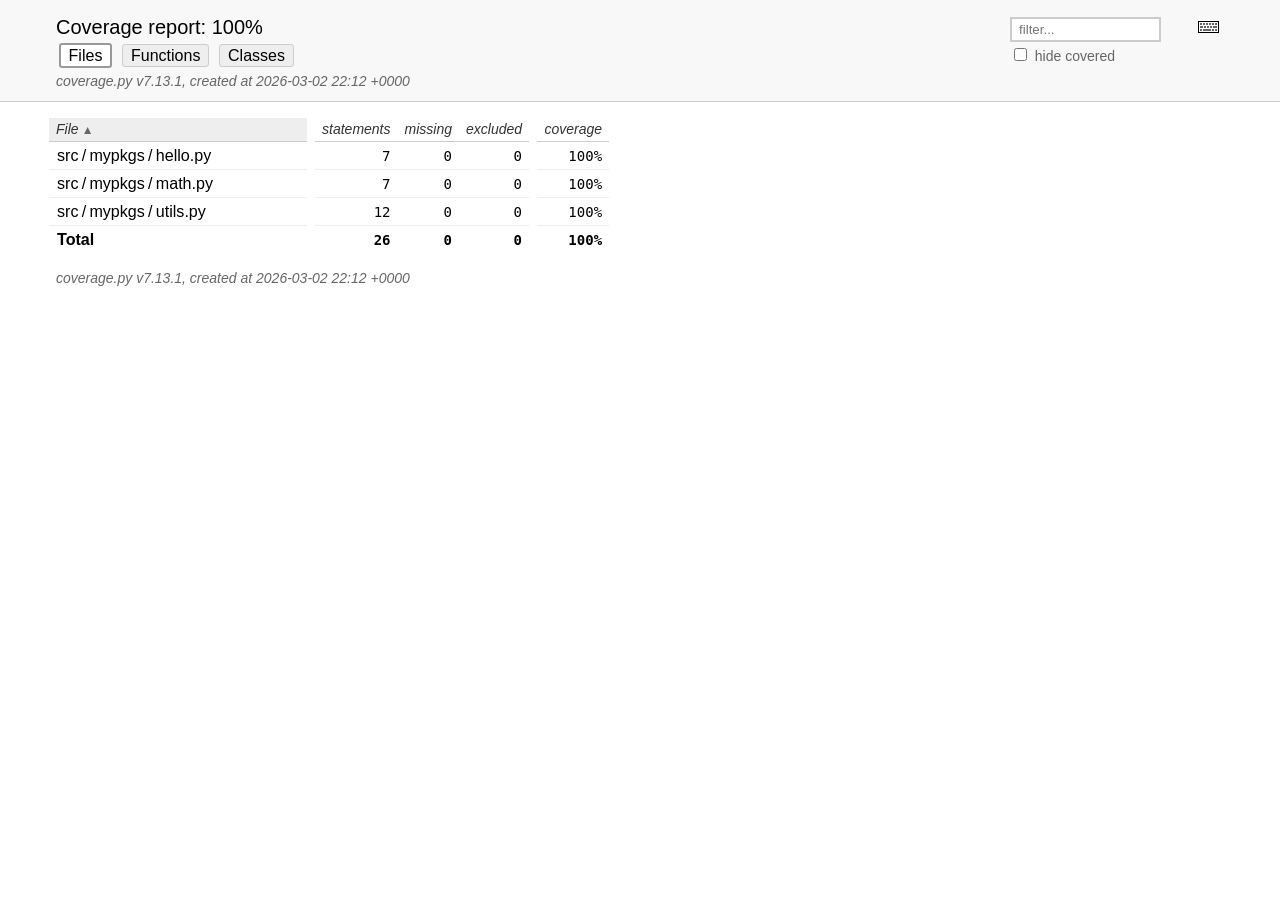
==== htmlcov/index.html @ fff9c295 "Update coverage data" ====
<!DOCTYPE html>
<html lang="en">
<head>
    <meta http-equiv="Content-Type" content="text/html; charset=utf-8">
    <title>Coverage report</title>
    <link rel="icon" sizes="32x32" href="favicon_32_cb_c827f16f.png">
    <link rel="stylesheet" href="style_cb_9ff733b0.css" type="text/css">
    <script src="coverage_html_cb_dd2e7eb5.js" defer></script>
</head>
<body class="indexfile">
<header>
    <div class="content">
        <h1>Coverage report:
            <span class="pc_cov">100%</span>
        </h1>
        <aside id="help_panel_wrapper">
            <input id="help_panel_state" type="checkbox">
            <label for="help_panel_state">
                <img id="keyboard_icon" src="keybd_closed_cb_900cfef5.png" alt="Show/hide keyboard shortcuts">
            </label>
            <div id="help_panel">
                <p class="legend">Shortcuts on this page</p>
                <div class="keyhelp">
                    <p>
                        <kbd>f</kbd>
                        <kbd>s</kbd>
                        <kbd>m</kbd>
                        <kbd>x</kbd>
                        <kbd>c</kbd>
                        &nbsp; change column sorting
                    </p>
                    <p>
                        <kbd>[</kbd>
                        <kbd>]</kbd>
                        &nbsp; prev/next file
                    </p>
                    <p>
                        <kbd>?</kbd> &nbsp; show/hide this help
                    </p>
                </div>
            </div>
        </aside>
        <form id="filter_container">
            <input id="filter" type="text" value="" placeholder="filter...">
            <div>
                <input id="hide100" type="checkbox" >
                <label for="hide100">hide covered</label>
            </div>
        </form>
        <h2>
                <a class="button current">Files</a>
                <a class="button" href="function_index.html">Functions</a>
                <a class="button" href="class_index.html">Classes</a>
        </h2>
        <p class="text">
            <a class="nav" href="https://coverage.readthedocs.io/en/7.13.1">coverage.py v7.13.1</a>,
            created at 2026-03-02 22:12 +0000
        </p>
    </div>
</header>
<main id="index">
    <table class="index" data-sortable>
        <thead>
            <tr class="tablehead" title="Click to sort">
                <th id="file" class="name" aria-sort="none" data-shortcut="f">File<span class="arrows"></span></th>
                <th class="spacer">&nbsp;</th>
                <th id="statements" aria-sort="none" data-default-sort-order="descending" data-shortcut="s">statements<span class="arrows"></span></th>
                <th id="missing" aria-sort="none" data-default-sort-order="descending" data-shortcut="m">missing<span class="arrows"></span></th>
                <th id="excluded" aria-sort="none" data-default-sort-order="descending" data-shortcut="x">excluded<span class="arrows"></span></th>
                <th class="spacer">&nbsp;</th>
                <th id="coverage" aria-sort="none" data-shortcut="c">coverage<span class="arrows"></span></th>
            </tr>
        </thead>
        <tbody>
            <tr class="region">
                <td class="name"><a href="z_d98847eb0ba44d25_hello_py.html">src&#8201;/&#8201;mypkgs&#8201;/&#8201;hello.py</a></td>
                <td class="spacer">&nbsp;</td>
                <td>7</td>
                <td>0</td>
                <td>0</td>
                <td class="spacer">&nbsp;</td>
                <td data-ratio="7 7">100%</td>
            </tr>
            <tr class="region">
                <td class="name"><a href="z_d98847eb0ba44d25_math_py.html">src&#8201;/&#8201;mypkgs&#8201;/&#8201;math.py</a></td>
                <td class="spacer">&nbsp;</td>
                <td>7</td>
                <td>0</td>
                <td>0</td>
                <td class="spacer">&nbsp;</td>
                <td data-ratio="7 7">100%</td>
            </tr>
            <tr class="region">
                <td class="name"><a href="z_d98847eb0ba44d25_utils_py.html">src&#8201;/&#8201;mypkgs&#8201;/&#8201;utils.py</a></td>
                <td class="spacer">&nbsp;</td>
                <td>12</td>
                <td>0</td>
                <td>0</td>
                <td class="spacer">&nbsp;</td>
                <td data-ratio="12 12">100%</td>
            </tr>
        </tbody>
        <tfoot>
            <tr class="total">
                <td class="name">Total</td>
                <td class="spacer">&nbsp;</td>
                <td>26</td>
                <td>0</td>
                <td>0</td>
                <td class="spacer">&nbsp;</td>
                <td data-ratio="26 26">100%</td>
            </tr>
        </tfoot>
    </table>
    <p id="no_rows">
        No items found using the specified filter.
    </p>
</main>
<footer>
    <div class="content">
        <p>
            <a class="nav" href="https://coverage.readthedocs.io/en/7.13.1">coverage.py v7.13.1</a>,
            created at 2026-03-02 22:12 +0000
        </p>
    </div>
    <aside class="hidden">
        <a id="prevFileLink" class="nav" href="z_d98847eb0ba44d25_utils_py.html"></a>
        <a id="nextFileLink" class="nav" href="z_d98847eb0ba44d25_hello_py.html"></a>
        <button type="button" class="button_prev_file" data-shortcut="["></button>
        <button type="button" class="button_next_file" data-shortcut="]"></button>
        <button type="button" class="button_show_hide_help" data-shortcut="?"></button>
    </aside>
</footer>
</body>
</html>
---- htmlcov/style_cb_9ff733b0.css ----
@charset "UTF-8";
/* Licensed under the Apache License: http://www.apache.org/licenses/LICENSE-2.0 */
/* For details: https://github.com/coveragepy/coveragepy/blob/main/NOTICE.txt */
/* Don't edit this .css file. Edit the .scss file instead! */
html, body, h1, h2, h3, p, table, td, th { margin: 0; padding: 0; border: 0; font-weight: inherit; font-style: inherit; font-size: 100%; font-family: inherit; vertical-align: baseline; }

body { font-family: -apple-system, BlinkMacSystemFont, "Segoe UI", Roboto, Ubuntu, Cantarell, "Helvetica Neue", sans-serif; font-size: 1em; background: #fff; color: #000; }

@media (prefers-color-scheme: dark) { body { background: #1e1e1e; } }

@media (prefers-color-scheme: dark) { body { color: #eee; } }

html > body { font-size: 16px; }

a:active, a:focus { outline: 2px dashed #007acc; }

p { font-size: .875em; line-height: 1.4em; }

table { border-collapse: collapse; }

td { vertical-align: top; }

table tr.hidden { display: none !important; }

p#no_rows { display: none; font-size: 1.15em; font-family: -apple-system, BlinkMacSystemFont, "Segoe UI", Roboto, Ubuntu, Cantarell, "Helvetica Neue", sans-serif; }

a.nav { text-decoration: none; color: inherit; }

a.nav:hover { text-decoration: underline; color: inherit; }

.hidden { display: none; }

header { background: #f8f8f8; width: 100%; z-index: 2; border-bottom: 1px solid #ccc; }

@media (prefers-color-scheme: dark) { header { background: black; } }

@media (prefers-color-scheme: dark) { header { border-color: #333; } }

header .content { padding: 1rem 3.5rem; }

header h2 { margin-top: .5em; font-size: 1em; }

header h2 a.button { font-family: inherit; font-size: inherit; border: 1px solid; border-radius: .2em; background: #eee; color: inherit; text-decoration: none; padding: .1em .5em; margin: 1px calc(.1em + 1px); cursor: pointer; border-color: #ccc; }

@media (prefers-color-scheme: dark) { header h2 a.button { background: #333; } }

@media (prefers-color-scheme: dark) { header h2 a.button { border-color: #444; } }

header h2 a.button.current { border: 2px solid; background: #fff; border-color: #999; cursor: default; }

@media (prefers-color-scheme: dark) { header h2 a.button.current { background: #1e1e1e; } }

@media (prefers-color-scheme: dark) { header h2 a.button.current { border-color: #777; } }

header p.text { margin: .5em 0 -.5em; color: #666; font-style: italic; }

@media (prefers-color-scheme: dark) { header p.text { color: #aaa; } }

header.sticky { position: fixed; left: 0; right: 0; height: 2.5em; }

header.sticky .text { display: none; }

header.sticky h1, header.sticky h2 { font-size: 1em; margin-top: 0; display: inline-block; }

header.sticky .content { padding: 0.5rem 3.5rem; }

header.sticky .content p { font-size: 1em; }

header.sticky ~ #source { padding-top: 6.5em; }

main { position: relative; z-index: 1; }

footer { margin: 1rem 3.5rem; }

footer .content { padding: 0; color: #666; font-style: italic; }

@media (prefers-color-scheme: dark) { footer .content { color: #aaa; } }

#index { margin: 1rem 0 0 3.5rem; }

h1 { font-size: 1.25em; display: inline-block; }

#filter_container { float: right; margin: 0 2em 0 0; line-height: 1.66em; }

#filter_container #filter { width: 10em; padding: 0.2em 0.5em; border: 2px solid #ccc; background: #fff; color: #000; }

@media (prefers-color-scheme: dark) { #filter_container #filter { border-color: #444; } }

@media (prefers-color-scheme: dark) { #filter_container #filter { background: #1e1e1e; } }

@media (prefers-color-scheme: dark) { #filter_container #filter { color: #eee; } }

#filter_container #filter:focus { border-color: #007acc; }

#filter_container :disabled ~ label { color: #ccc; }

@media (prefers-color-scheme: dark) { #filter_container :disabled ~ label { color: #444; } }

#filter_container label { font-size: .875em; color: #666; }

@media (prefers-color-scheme: dark) { #filter_container label { color: #aaa; } }

header button { font-family: inherit; font-size: inherit; border: 1px solid; border-radius: .2em; background: #eee; color: inherit; text-decoration: none; padding: .1em .5em; margin: 1px calc(.1em + 1px); cursor: pointer; border-color: #ccc; }

@media (prefers-color-scheme: dark) { header button { background: #333; } }

@media (prefers-color-scheme: dark) { header button { border-color: #444; } }

header button:active, header button:focus { outline: 2px dashed #007acc; }

header button.run { background: #eeffee; }

@media (prefers-color-scheme: dark) { header button.run { background: #373d29; } }

header button.run.show_run { background: #dfd; border: 2px solid #00dd00; margin: 0 .1em; }

@media (prefers-color-scheme: dark) { header button.run.show_run { background: #373d29; } }

header button.mis { background: #ffeeee; }

@media (prefers-color-scheme: dark) { header button.mis { background: #4b1818; } }

header button.mis.show_mis { background: #fdd; border: 2px solid #ff0000; margin: 0 .1em; }

@media (prefers-color-scheme: dark) { header button.mis.show_mis { background: #4b1818; } }

header button.exc { background: #f7f7f7; }

@media (prefers-color-scheme: dark) { header button.exc { background: #333; } }

header button.exc.show_exc { background: #eee; border: 2px solid #808080; margin: 0 .1em; }

@media (prefers-color-scheme: dark) { header button.exc.show_exc { background: #333; } }

header button.par { background: #ffffd5; }

@media (prefers-color-scheme: dark) { header button.par { background: #650; } }

header button.par.show_par { background: #ffa; border: 2px solid #bbbb00; margin: 0 .1em; }

@media (prefers-color-scheme: dark) { header button.par.show_par { background: #650; } }

#help_panel, #source p .annotate.long { display: none; position: absolute; z-index: 999; background: #ffffcc; border: 1px solid #888; border-radius: .2em; color: #333; padding: .25em .5em; }

#source p .annotate.long { white-space: normal; float: right; top: 1.75em; right: 1em; height: auto; }

#help_panel_wrapper { float: right; position: relative; }

#keyboard_icon { margin: 5px; }

#help_panel_state { display: none; }

#help_panel { top: 25px; right: 0; padding: .75em; border: 1px solid #883; color: #333; }

#help_panel .keyhelp p { margin-top: .75em; }

#help_panel .legend { font-style: italic; margin-bottom: 1em; }

.indexfile #help_panel { width: 25em; }

.pyfile #help_panel { width: 18em; }

#help_panel_state:checked ~ #help_panel { display: block; }

kbd { border: 1px solid black; border-color: #888 #333 #333 #888; padding: .1em .35em; font-family: SFMono-Regular, Menlo, Monaco, Consolas, monospace; font-weight: bold; background: #eee; border-radius: 3px; }

#source { padding: 1em 0 1em 3.5rem; font-family: SFMono-Regular, Menlo, Monaco, Consolas, monospace; }

#source p { position: relative; white-space: pre; }

#source p * { box-sizing: border-box; }

#source p .n { float: left; text-align: right; width: 3.5rem; box-sizing: border-box; margin-left: -3.5rem; padding-right: 1em; color: #999; user-select: none; }

@media (prefers-color-scheme: dark) { #source p .n { color: #777; } }

#source p .n.highlight { background: #ffdd00; }

#source p .n a { scroll-margin-top: 6em; text-decoration: none; color: #999; }

@media (prefers-color-scheme: dark) { #source p .n a { color: #777; } }

#source p .n a:hover { text-decoration: underline; color: #999; }

@media (prefers-color-scheme: dark) { #source p .n a:hover { color: #777; } }

#source p .t { display: inline-block; width: 100%; box-sizing: border-box; margin-left: -.5em; padding-left: 0.3em; border-left: 0.2em solid #fff; }

@media (prefers-color-scheme: dark) { #source p .t { border-color: #1e1e1e; } }

#source p .t:hover { background: #f2f2f2; }

@media (prefers-color-scheme: dark) { #source p .t:hover { background: #282828; } }

#source p .t:hover ~ .r .annotate.long { display: block; }

#source p .t .com { color: #008000; font-style: italic; line-height: 1px; }

@media (prefers-color-scheme: dark) { #source p .t .com { color: #6a9955; } }

#source p .t .key { font-weight: bold; line-height: 1px; }

#source p .t .str, #source p .t .fst { color: #0451a5; }

@media (prefers-color-scheme: dark) { #source p .t .str, #source p .t .fst { color: #9cdcfe; } }

#source p.mis .t { border-left: 0.2em solid #ff0000; }

#source p.mis.show_mis .t { background: #fdd; }

@media (prefers-color-scheme: dark) { #source p.mis.show_mis .t { background: #4b1818; } }

#source p.mis.show_mis .t:hover { background: #f2d2d2; }

@media (prefers-color-scheme: dark) { #source p.mis.show_mis .t:hover { background: #532323; } }

#source p.mis.mis2 .t { border-left: 0.2em dotted #ff0000; }

#source p.mis.mis2.show_mis .t { background: #ffeeee; }

@media (prefers-color-scheme: dark) { #source p.mis.mis2.show_mis .t { background: #351b1b; } }

#source p.mis.mis2.show_mis .t:hover { background: #f2d2d2; }

@media (prefers-color-scheme: dark) { #source p.mis.mis2.show_mis .t:hover { background: #532323; } }

#source p.run .t { border-left: 0.2em solid #00dd00; }

#source p.run.show_run .t { background: #dfd; }

@media (prefers-color-scheme: dark) { #source p.run.show_run .t { background: #373d29; } }

#source p.run.show_run .t:hover { background: #d2f2d2; }

@media (prefers-color-scheme: dark) { #source p.run.show_run .t:hover { background: #404633; } }

#source p.run.run2 .t { border-left: 0.2em dotted #00dd00; }

#source p.run.run2.show_run .t { background: #eeffee; }

@media (prefers-color-scheme: dark) { #source p.run.run2.show_run .t { background: #2b2e24; } }

#source p.run.run2.show_run .t:hover { background: #d2f2d2; }

@media (prefers-color-scheme: dark) { #source p.run.run2.show_run .t:hover { background: #404633; } }

#source p.exc .t { border-left: 0.2em solid #808080; }

#source p.exc.show_exc .t { background: #eee; }

@media (prefers-color-scheme: dark) { #source p.exc.show_exc .t { background: #333; } }

#source p.exc.show_exc .t:hover { background: #e2e2e2; }

@media (prefers-color-scheme: dark) { #source p.exc.show_exc .t:hover { background: #3c3c3c; } }

#source p.exc.exc2 .t { border-left: 0.2em dotted #808080; }

#source p.exc.exc2.show_exc .t { background: #f7f7f7; }

@media (prefers-color-scheme: dark) { #source p.exc.exc2.show_exc .t { background: #292929; } }

#source p.exc.exc2.show_exc .t:hover { background: #e2e2e2; }

@media (prefers-color-scheme: dark) { #source p.exc.exc2.show_exc .t:hover { background: #3c3c3c; } }

#source p.par .t { border-left: 0.2em solid #bbbb00; }

#source p.par.show_par .t { background: #ffa; }

@media (prefers-color-scheme: dark) { #source p.par.show_par .t { background: #650; } }

#source p.par.show_par .t:hover { background: #f2f2a2; }

@media (prefers-color-scheme: dark) { #source p.par.show_par .t:hover { background: #6d5d0c; } }

#source p.par.par2 .t { border-left: 0.2em dotted #bbbb00; }

#source p.par.par2.show_par .t { background: #ffffd5; }

@media (prefers-color-scheme: dark) { #source p.par.par2.show_par .t { background: #423a0f; } }

#source p.par.par2.show_par .t:hover { background: #f2f2a2; }

@media (prefers-color-scheme: dark) { #source p.par.par2.show_par .t:hover { background: #6d5d0c; } }

#source p .r { position: absolute; top: 0; right: 2.5em; font-family: -apple-system, BlinkMacSystemFont, "Segoe UI", Roboto, Ubuntu, Cantarell, "Helvetica Neue", sans-serif; }

#source p .annotate { font-family: -apple-system, BlinkMacSystemFont, "Segoe UI", Roboto, Ubuntu, Cantarell, "Helvetica Neue", sans-serif; color: #666; padding-right: .5em; }

@media (prefers-color-scheme: dark) { #source p .annotate { color: #ddd; } }

#source p .annotate.short:hover ~ .long { display: block; }

#source p .annotate.long { width: 30em; right: 2.5em; }

#source p input { display: none; }

#source p input ~ .r label.ctx { cursor: pointer; border-radius: .25em; }

#source p input ~ .r label.ctx::before { content: "▶ "; }

#source p input ~ .r label.ctx:hover { background: #e8f4ff; color: #666; }

@media (prefers-color-scheme: dark) { #source p input ~ .r label.ctx:hover { background: #0f3a42; } }

@media (prefers-color-scheme: dark) { #source p input ~ .r label.ctx:hover { color: #aaa; } }

#source p input:checked ~ .r label.ctx { background: #d0e8ff; color: #666; border-radius: .75em .75em 0 0; padding: 0 .5em; margin: -.25em 0; }

@media (prefers-color-scheme: dark) { #source p input:checked ~ .r label.ctx { background: #056; } }

@media (prefers-color-scheme: dark) { #source p input:checked ~ .r label.ctx { color: #aaa; } }

#source p input:checked ~ .r label.ctx::before { content: "▼ "; }

#source p input:checked ~ .ctxs { padding: .25em .5em; overflow-y: scroll; max-height: 10.5em; }

#source p label.ctx { color: #999; display: inline-block; padding: 0 .5em; font-size: .8333em; }

@media (prefers-color-scheme: dark) { #source p label.ctx { color: #777; } }

#source p .ctxs { display: block; max-height: 0; overflow-y: hidden; transition: all .2s; padding: 0 .5em; font-family: -apple-system, BlinkMacSystemFont, "Segoe UI", Roboto, Ubuntu, Cantarell, "Helvetica Neue", sans-serif; white-space: nowrap; background: #d0e8ff; border-radius: .25em; margin-right: 1.75em; text-align: right; }

@media (prefers-color-scheme: dark) { #source p .ctxs { background: #056; } }

#index { font-family: SFMono-Regular, Menlo, Monaco, Consolas, monospace; font-size: 0.875em; }

#index table.index { margin-left: -.5em; }

#index td, #index th { text-align: right; vertical-align: baseline; padding: .25em .5em; border-bottom: 1px solid #eee; }

@media (prefers-color-scheme: dark) { #index td, #index th { border-color: #333; } }

#index td.name, #index th.name { text-align: left; width: auto; font-family: -apple-system, BlinkMacSystemFont, "Segoe UI", Roboto, Ubuntu, Cantarell, "Helvetica Neue", sans-serif; min-width: 15em; }

#index td.left, #index th.left { text-align: left; }

#index td.spacer, #index th.spacer { border: none; padding: 0; }

#index td.spacer:hover, #index th.spacer:hover { background: inherit; }

#index th { font-family: -apple-system, BlinkMacSystemFont, "Segoe UI", Roboto, Ubuntu, Cantarell, "Helvetica Neue", sans-serif; font-style: italic; color: #333; border-color: #ccc; cursor: pointer; }

@media (prefers-color-scheme: dark) { #index th { color: #ddd; } }

@media (prefers-color-scheme: dark) { #index th { border-color: #444; } }

#index th:hover { background: #eee; }

@media (prefers-color-scheme: dark) { #index th:hover { background: #333; } }

#index th .arrows { color: #666; font-size: 85%; font-family: sans-serif; font-style: normal; pointer-events: none; }

#index th[aria-sort="ascending"], #index th[aria-sort="descending"] { white-space: nowrap; background: #eee; padding-left: .5em; }

@media (prefers-color-scheme: dark) { #index th[aria-sort="ascending"], #index th[aria-sort="descending"] { background: #333; } }

#index th[aria-sort="ascending"] .arrows::after { content: " ▲"; }

#index th[aria-sort="descending"] .arrows::after { content: " ▼"; }

#index tr.grouphead th { cursor: default; font-style: normal; border-color: #999; }

@media (prefers-color-scheme: dark) { #index tr.grouphead th { border-color: #777; } }

#index td.name { font-size: 1.15em; }

#index td.name a { text-decoration: none; color: inherit; }

#index td.name .no-noun { font-style: italic; }

#index tr.total td, #index tr.total_dynamic td { font-weight: bold; border-bottom: none; }

#index tr.region:hover { background: #eee; }

@media (prefers-color-scheme: dark) { #index tr.region:hover { background: #333; } }

#index tr.region:hover td.name { text-decoration: underline; color: inherit; }

#scroll_marker { position: fixed; z-index: 3; right: 0; top: 0; width: 16px; height: 100%; background: #fff; border-left: 1px solid #eee; will-change: transform; }

@media (prefers-color-scheme: dark) { #scroll_marker { background: #1e1e1e; } }

@media (prefers-color-scheme: dark) { #scroll_marker { border-color: #333; } }

#scroll_marker .marker { background: #ccc; position: absolute; min-height: 3px; width: 100%; }

@media (prefers-color-scheme: dark) { #scroll_marker .marker { background: #444; } }
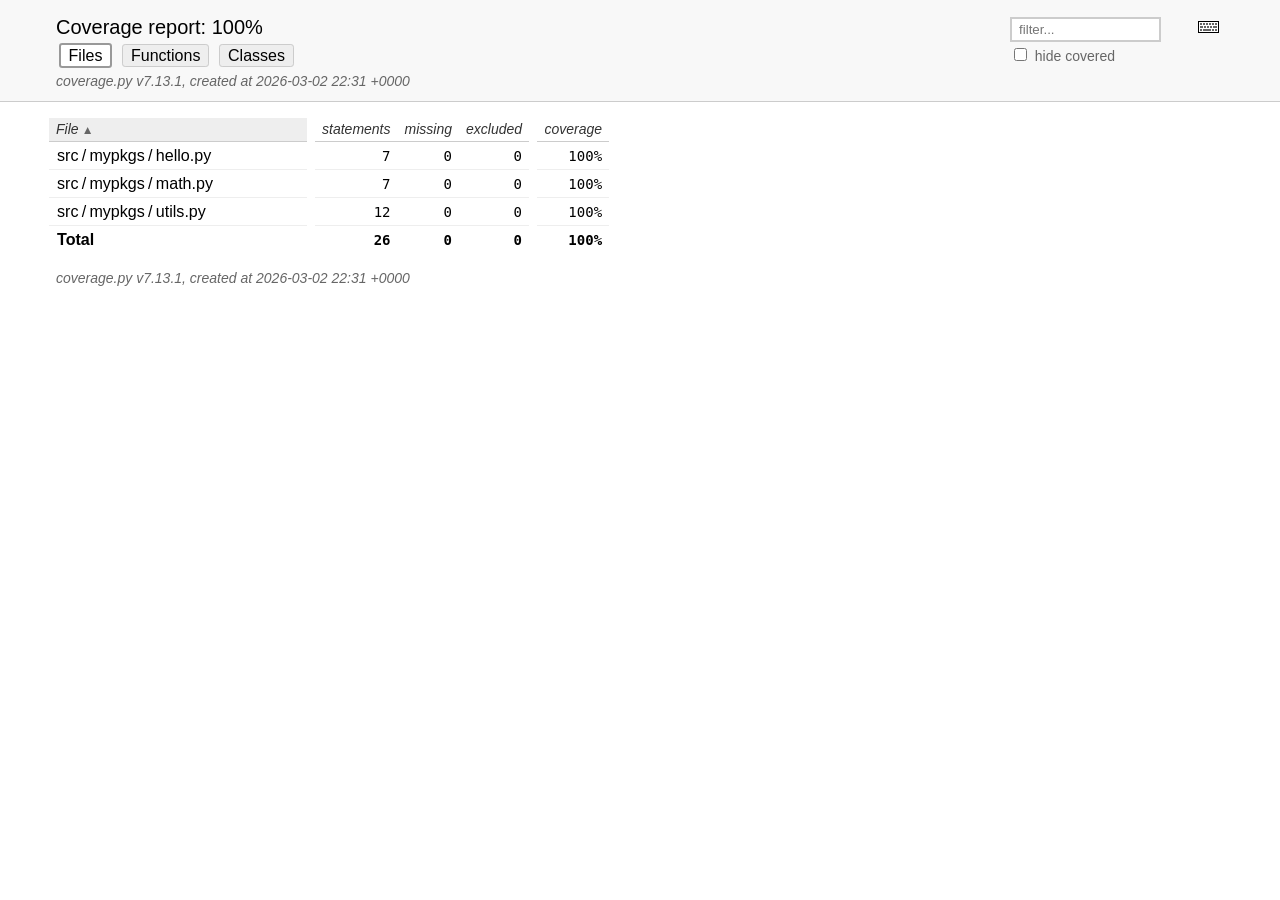
==== commit 67a92ff6: "Update coverage data" ====
--- a/htmlcov/index.html
+++ b/htmlcov/index.html
@@ -54,7 +54,7 @@
         </h2>
         <p class="text">
             <a class="nav" href="https://coverage.readthedocs.io/en/7.13.1">coverage.py v7.13.1</a>,
-            created at 2026-03-02 22:12 +0000
+            created at 2026-03-02 22:31 +0000
         </p>
     </div>
 </header>
@@ -120,7 +120,7 @@
     <div class="content">
         <p>
             <a class="nav" href="https://coverage.readthedocs.io/en/7.13.1">coverage.py v7.13.1</a>,
-            created at 2026-03-02 22:12 +0000
+            created at 2026-03-02 22:31 +0000
         </p>
     </div>
     <aside class="hidden">
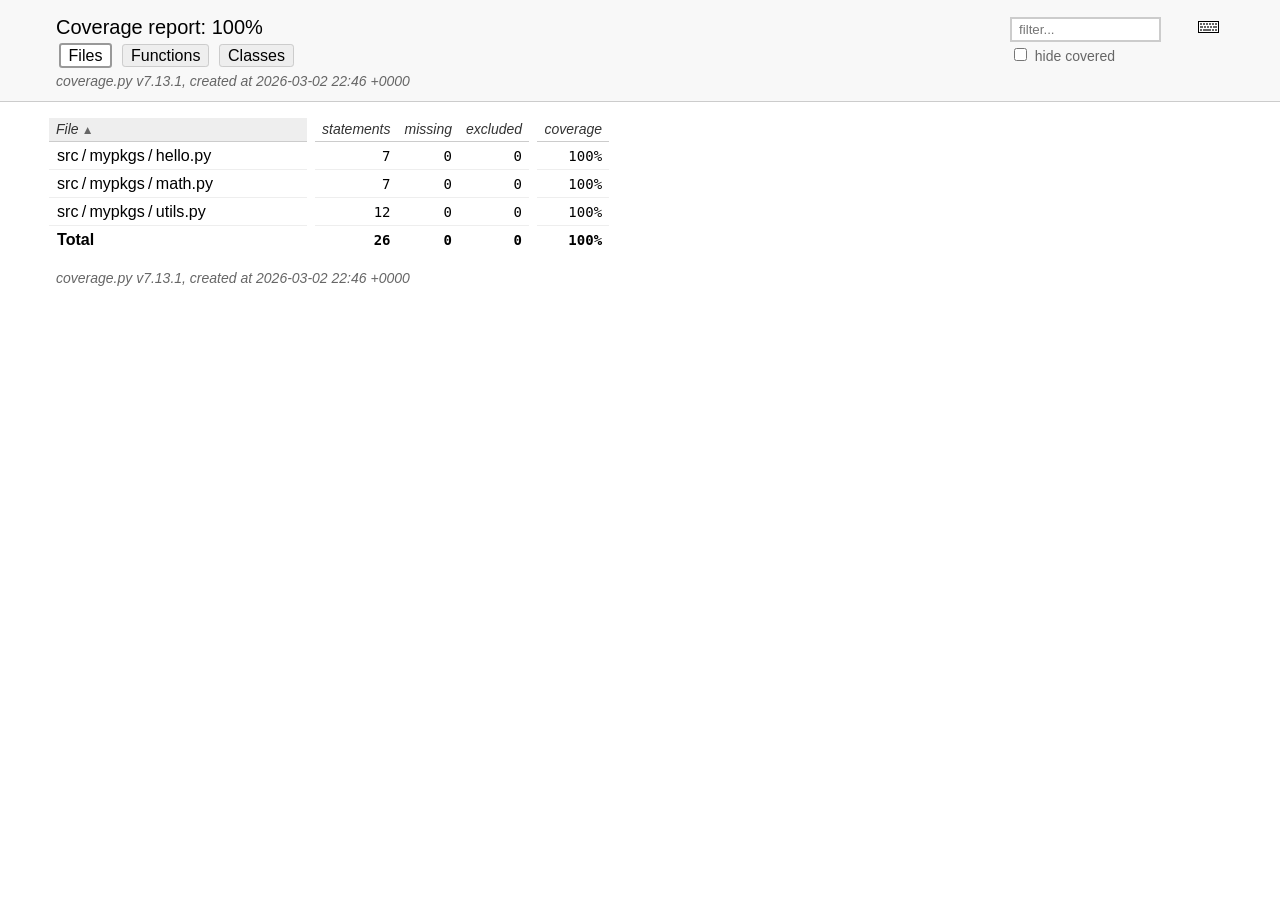
==== commit 2d88a14f: "Update coverage data" ====
--- a/htmlcov/index.html
+++ b/htmlcov/index.html
@@ -54,7 +54,7 @@
         </h2>
         <p class="text">
             <a class="nav" href="https://coverage.readthedocs.io/en/7.13.1">coverage.py v7.13.1</a>,
-            created at 2026-03-02 22:31 +0000
+            created at 2026-03-02 22:46 +0000
         </p>
     </div>
 </header>
@@ -120,7 +120,7 @@
     <div class="content">
         <p>
             <a class="nav" href="https://coverage.readthedocs.io/en/7.13.1">coverage.py v7.13.1</a>,
-            created at 2026-03-02 22:31 +0000
+            created at 2026-03-02 22:46 +0000
         </p>
     </div>
     <aside class="hidden">
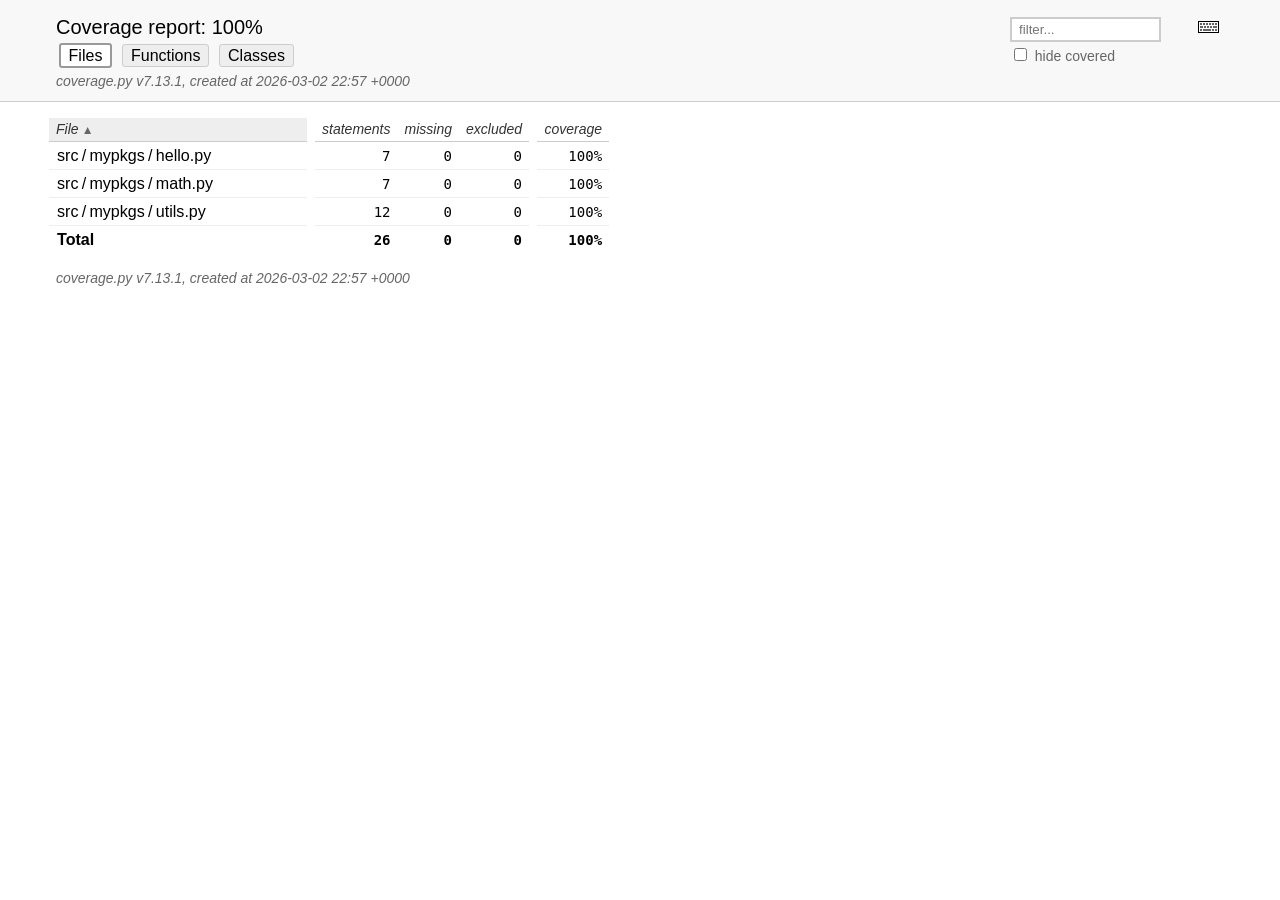
==== commit e395f08f: "Update coverage data" ====
--- a/htmlcov/index.html
+++ b/htmlcov/index.html
@@ -54,7 +54,7 @@
         </h2>
         <p class="text">
             <a class="nav" href="https://coverage.readthedocs.io/en/7.13.1">coverage.py v7.13.1</a>,
-            created at 2026-03-02 22:46 +0000
+            created at 2026-03-02 22:57 +0000
         </p>
     </div>
 </header>
@@ -120,7 +120,7 @@
     <div class="content">
         <p>
             <a class="nav" href="https://coverage.readthedocs.io/en/7.13.1">coverage.py v7.13.1</a>,
-            created at 2026-03-02 22:46 +0000
+            created at 2026-03-02 22:57 +0000
         </p>
     </div>
     <aside class="hidden">
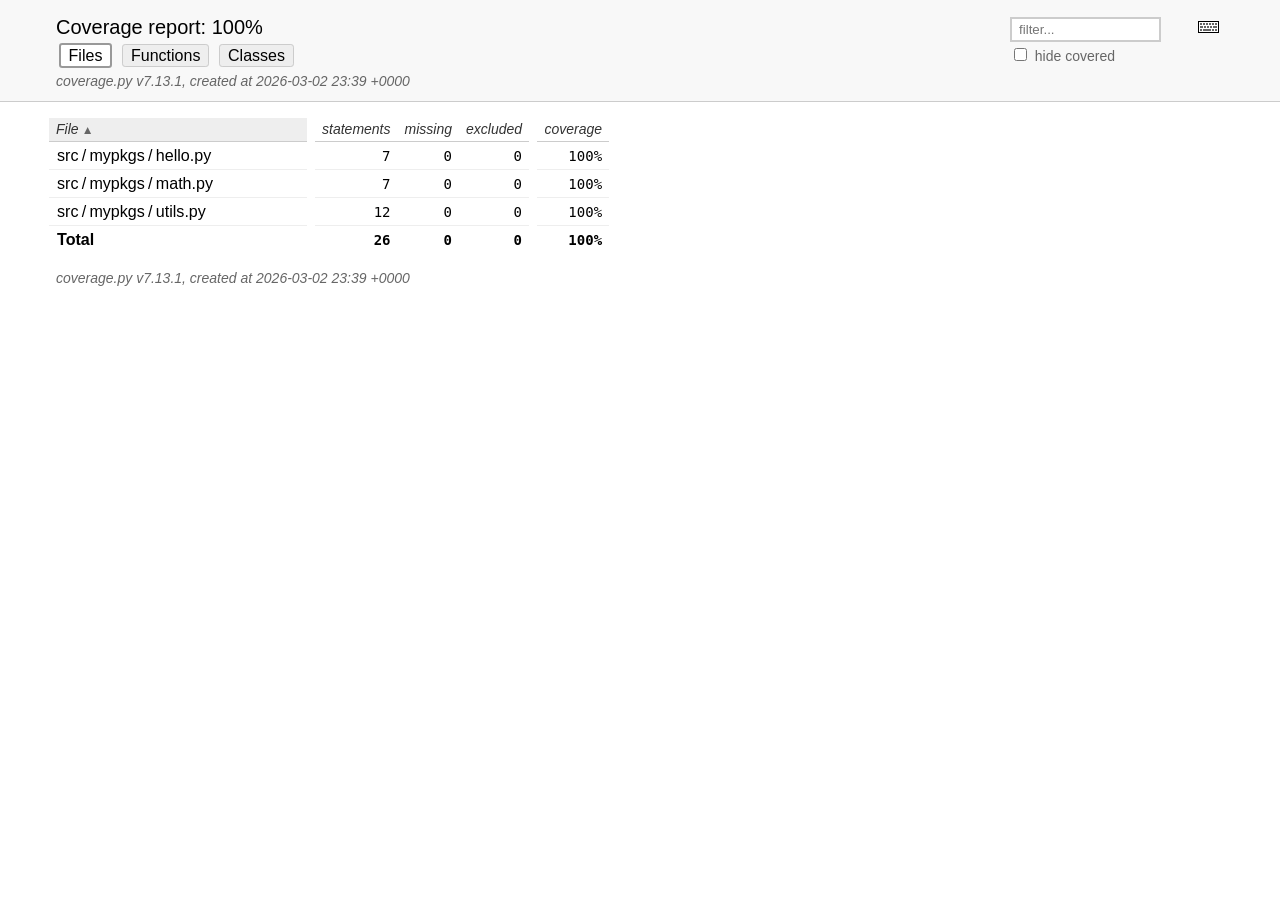
==== commit 01b514dc: "Update coverage data" ====
--- a/htmlcov/index.html
+++ b/htmlcov/index.html
@@ -54,7 +54,7 @@
         </h2>
         <p class="text">
             <a class="nav" href="https://coverage.readthedocs.io/en/7.13.1">coverage.py v7.13.1</a>,
-            created at 2026-03-02 22:57 +0000
+            created at 2026-03-02 23:39 +0000
         </p>
     </div>
 </header>
@@ -120,7 +120,7 @@
     <div class="content">
         <p>
             <a class="nav" href="https://coverage.readthedocs.io/en/7.13.1">coverage.py v7.13.1</a>,
-            created at 2026-03-02 22:57 +0000
+            created at 2026-03-02 23:39 +0000
         </p>
     </div>
     <aside class="hidden">
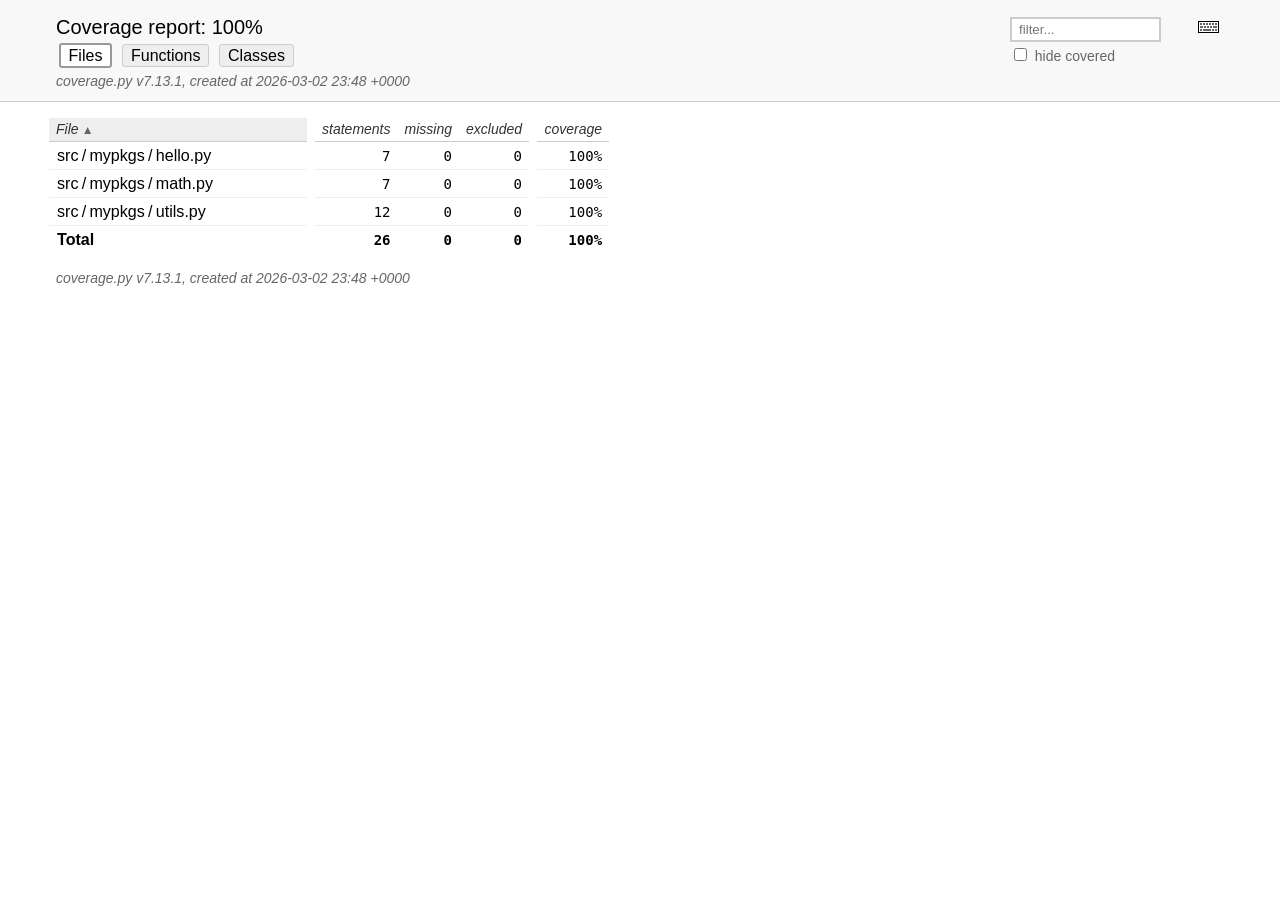
==== commit fd7f68d9: "Update coverage data" ====
--- a/htmlcov/index.html
+++ b/htmlcov/index.html
@@ -54,7 +54,7 @@
         </h2>
         <p class="text">
             <a class="nav" href="https://coverage.readthedocs.io/en/7.13.1">coverage.py v7.13.1</a>,
-            created at 2026-03-02 23:39 +0000
+            created at 2026-03-02 23:48 +0000
         </p>
     </div>
 </header>
@@ -120,7 +120,7 @@
     <div class="content">
         <p>
             <a class="nav" href="https://coverage.readthedocs.io/en/7.13.1">coverage.py v7.13.1</a>,
-            created at 2026-03-02 23:39 +0000
+            created at 2026-03-02 23:48 +0000
         </p>
     </div>
     <aside class="hidden">
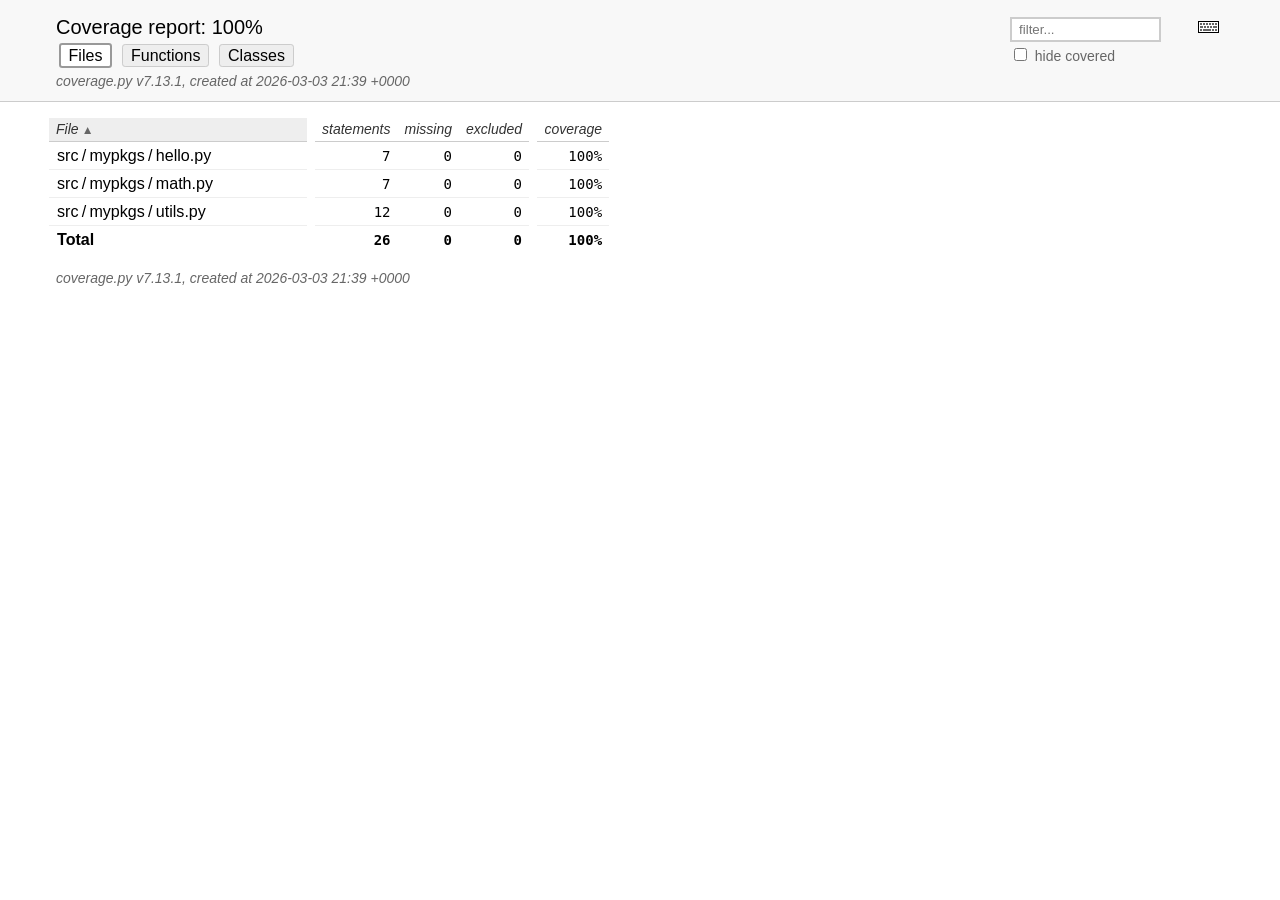
==== commit 832445b4: "Update coverage data" ====
--- a/htmlcov/index.html
+++ b/htmlcov/index.html
@@ -54,7 +54,7 @@
         </h2>
         <p class="text">
             <a class="nav" href="https://coverage.readthedocs.io/en/7.13.1">coverage.py v7.13.1</a>,
-            created at 2026-03-02 23:48 +0000
+            created at 2026-03-03 21:39 +0000
         </p>
     </div>
 </header>
@@ -120,7 +120,7 @@
     <div class="content">
         <p>
             <a class="nav" href="https://coverage.readthedocs.io/en/7.13.1">coverage.py v7.13.1</a>,
-            created at 2026-03-02 23:48 +0000
+            created at 2026-03-03 21:39 +0000
         </p>
     </div>
     <aside class="hidden">
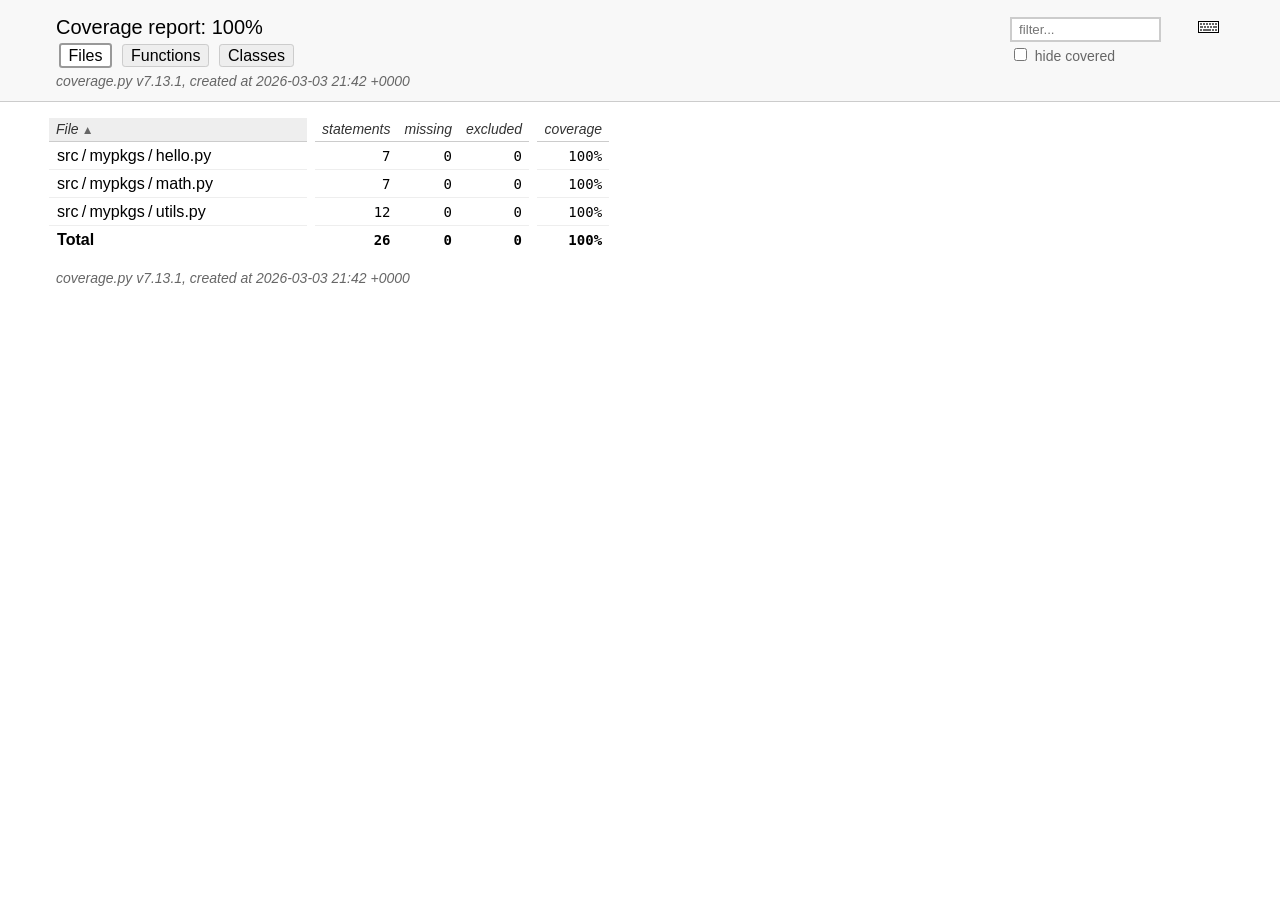
==== commit 0b0eb161: "Update coverage data" ====
--- a/htmlcov/index.html
+++ b/htmlcov/index.html
@@ -54,7 +54,7 @@
         </h2>
         <p class="text">
             <a class="nav" href="https://coverage.readthedocs.io/en/7.13.1">coverage.py v7.13.1</a>,
-            created at 2026-03-03 21:39 +0000
+            created at 2026-03-03 21:42 +0000
         </p>
     </div>
 </header>
@@ -120,7 +120,7 @@
     <div class="content">
         <p>
             <a class="nav" href="https://coverage.readthedocs.io/en/7.13.1">coverage.py v7.13.1</a>,
-            created at 2026-03-03 21:39 +0000
+            created at 2026-03-03 21:42 +0000
         </p>
     </div>
     <aside class="hidden">
